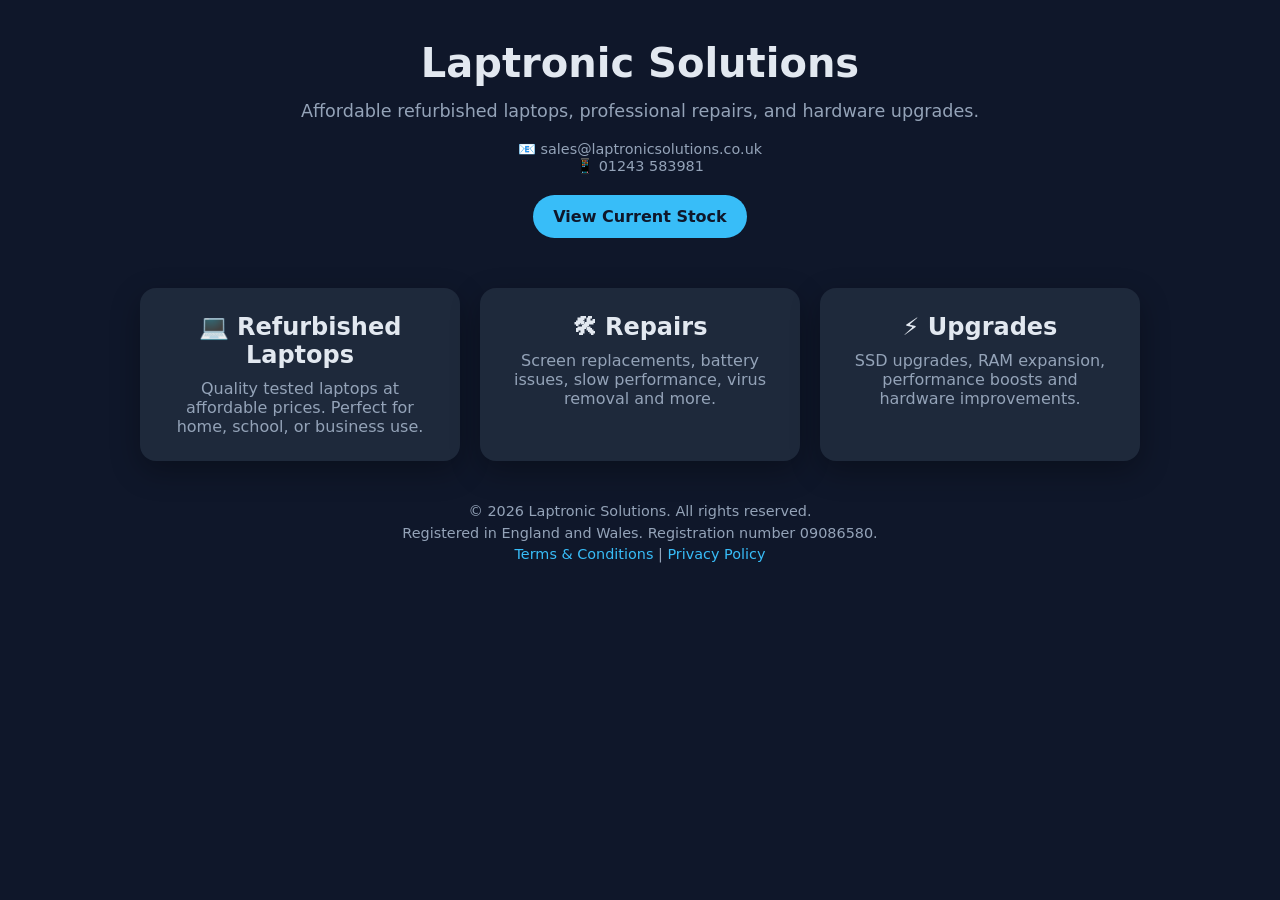
==== index.html @ da75b910 "Update index.html" ====
<!DOCTYPE html>
<html lang="en">
<head>
    <meta charset="UTF-8">
    <meta name="viewport" content="width=device-width, initial-scale=1.0">
    <title>Laptronic Solutions – Quality laptops, repairs & upgrades</title>
    <link rel="stylesheet" href="./main.css"/>
</head>

<body>

    <div class="container">
    
        <!-- HERO -->
        <section class="hero">
            <h1>Laptronic Solutions</h1>
            <p class="tagline">
                Affordable refurbished laptops, professional repairs, and hardware upgrades.
            </p>
    
            <div class="contact">
                📧 sales@laptronicsolutions.co.uk<br>
                📱 01243 583981
                
            </div>
            <a href="stock.html" class="cta">View Current Stock</a>
        </section>
    
        <!-- SERVICES -->
        <section class="services">
    
            <a href="refurbished.html" class="service-card">
                <h2>💻 Refurbished Laptops</h2>
                <p>Quality tested laptops at affordable prices. Perfect for home, school, or business use.</p>
            </a>
    
            <a href="repairs.html" class="service-card">
                <h2>🛠 Repairs</h2>
                <p>Screen replacements, battery issues, slow performance, virus removal and more.</p>
            </a>
    
            <a href="upgrades.html" class="service-card">
                <h2>⚡ Upgrades</h2>
                <p>SSD upgrades, RAM expansion, performance boosts and hardware improvements.</p>
            </a>
    
        </section>
    
        <footer style="font-size:0.9em; text-align:center; margin-top:40px; line-height:1.5;">
        <p>
            © 2026 Laptronic Solutions. All rights reserved.<br>
            Registered in England and Wales. Registration number 09086580.
        </p>
        <p>
            <a href="./terms.html">Terms & Conditions</a> | 
            <a href="./privacy.html">Privacy Policy</a>
        </p>
        </footer>
    
    </div>

</body>
</html>
---- main.css ----
/* ========================================
   VARIABLES
======================================== */

:root {
    --bg: #0f172a;
    --card: #1e293b;
    --accent: #38bdf8;
    --text: #e2e8f0;
    --muted: #94a3b8;
}

/* ========================================
   RESET / BASE
======================================== */

* {
    box-sizing: border-box;
    margin: 0;
    padding: 0;
    font-family: system-ui, -apple-system, Segoe UI, Roboto, sans-serif;
}

body {
    background: var(--bg);
    color: var(--text);
    padding: 20px;
    min-height: 100vh;
}

img {
    max-width: 100%;
    border-radius: 10px;
}

/* Remove bullets from lists */
ul, ol {
    list-style: none;
    padding-left: 0; /* remove default indentation */
    margin-left: 0;
}

/* ========================================
   GENERAL LAYOUT
======================================== */

.container {
    max-width: 1000px;
    margin: auto;
    width: 100%;
}

footer {
    margin-top: 40px;
    font-size: 0.85rem;
    color: var(--muted);
}

/* ========================================
   HERO SECTION (Homepage)
======================================== */

.hero {
    margin-bottom: 50px;
    text-align: center;
}

.hero h1 {
    font-size: 2.5rem;
    margin-bottom: 15px;
}

.tagline {
    color: var(--muted);
    margin-bottom: 20px;
    font-size: 1.1rem;
}

.contact {
    font-size: 0.9rem;
    color: var(--muted);
}

/* ========================================
   BADGES / BUTTONS
======================================== */

.badge {
    display: inline-block;
    background: var(--accent);
    color: #0f172a;
    padding: 8px 14px;
    border-radius: 999px;
    font-weight: 600;
    font-size: 0.9rem;
}

.cta {
    display: inline-block;
    margin-top: 20px;
    background: var(--accent);
    color: #0f172a;
    padding: 12px 20px;
    border-radius: 999px;
    font-weight: 600;
    text-decoration: none;
    transition: 0.2s ease;
}

.cta:hover {
    opacity: 0.85;
}

/* ========================================
   SERVICE CARDS (Homepage)
======================================== */

.services {
    display: grid;
    gap: 20px;
}

.service-card {
    display: block;
    background: var(--card);
    padding: 25px;
    border-radius: 16px;
    text-align: center;
    box-shadow: 0 10px 30px rgba(0,0,0,0.3);
    text-decoration: none;
    color: var(--text);
    transition: 0.2s ease;
}

.service-card:hover {
    transform: translateY(-4px);
    box-shadow: 0 15px 35px rgba(0,0,0,0.4);
}

.service-card h2 {
    margin-bottom: 10px;
}

.service-card p {
    color: var(--muted);
}

/* ========================================
   CATALOG PAGE
======================================== */

.products {
    display: grid;
    gap: 20px;
    grid-template-columns: repeat(auto-fit, minmax(220px, 1fr));
}

.product-card {
    display: block;
    background: var(--card);
    padding: 15px;
    border-radius: 12px;
    text-decoration: none;
    color: var(--text);
}

.product-card img {
    border-radius: 8px;
    margin-bottom: 10px;
}

.price {
    font-size: 1.4rem;
    font-weight: bold;
    margin-top: 10px;
}

/* ========================================
   PRODUCT DETAIL PAGE
======================================== */

.product-page {
    max-width: 900px;
    margin: auto;
    padding: 40px 20px;
}

.specs {
    margin-top: 20px;
    background: var(--card);
    padding: 15px;
    border-radius: 10px;
}

/* ========================================
   INFO PAGES
======================================== */

.info-page {
    max-width: 900px;
    margin: auto;
    line-height: 1.6;
}

.info-page h1 {
    margin-bottom: 10px;
}

.info-page h2 {
    margin-top: 25px;
}

.info-page p {
    margin: 10px 0;
}

/* ========================================
   LINKS
======================================== */

a {
    color: var(--accent);
    text-decoration: none;
}

/* ========================================
   DESKTOP ENHANCEMENTS
======================================== */

@media (min-width: 768px) {

    .services {
        grid-template-columns: repeat(3, 1fr);
    }

    body {
        padding: 40px;
    }
}
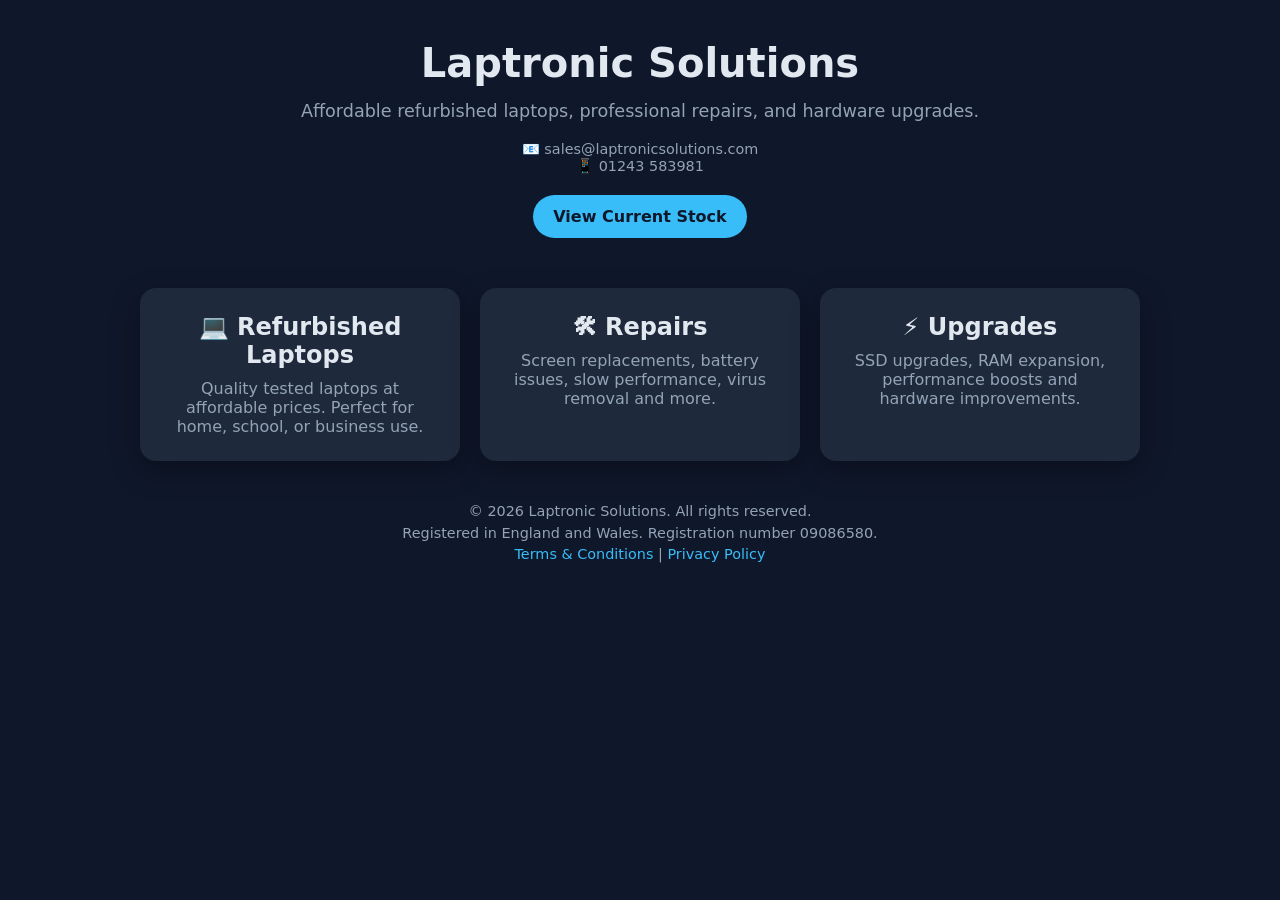
==== commit 4dcb4cd7: "Update index.html" ====
--- a/index.html
+++ b/index.html
@@ -19,7 +19,7 @@
             </p>
     
             <div class="contact">
-                📧 sales@laptronicsolutions.co.uk<br>
+                📧 sales@laptronicsolutions.com<br>
                 📱 01243 583981
                 
             </div>
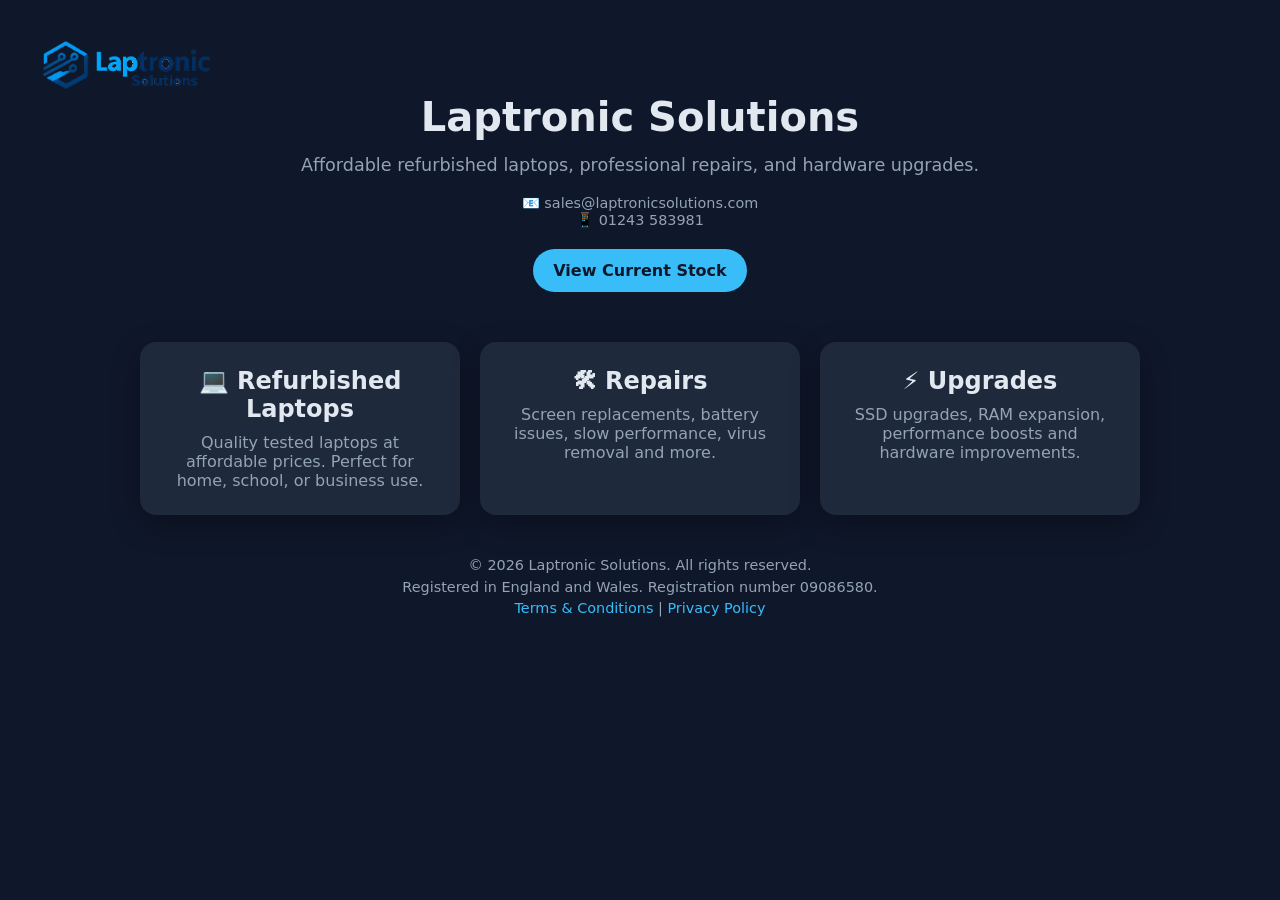
==== commit c9ee6077: "Update index.html" ====
--- a/index.html
+++ b/index.html
@@ -7,8 +7,14 @@
     <link rel="stylesheet" href="./main.css"/>
 </head>
 
-<body>
-
+    <body>
+    <header>
+      <a href="./index.html">
+        <img src="images/laptronics-logo.webp" 
+             alt="Laptronic Solutions" 
+             style="height:50px; width:auto;">
+      </a>
+    </header>
     <div class="container">
     
         <!-- HERO -->
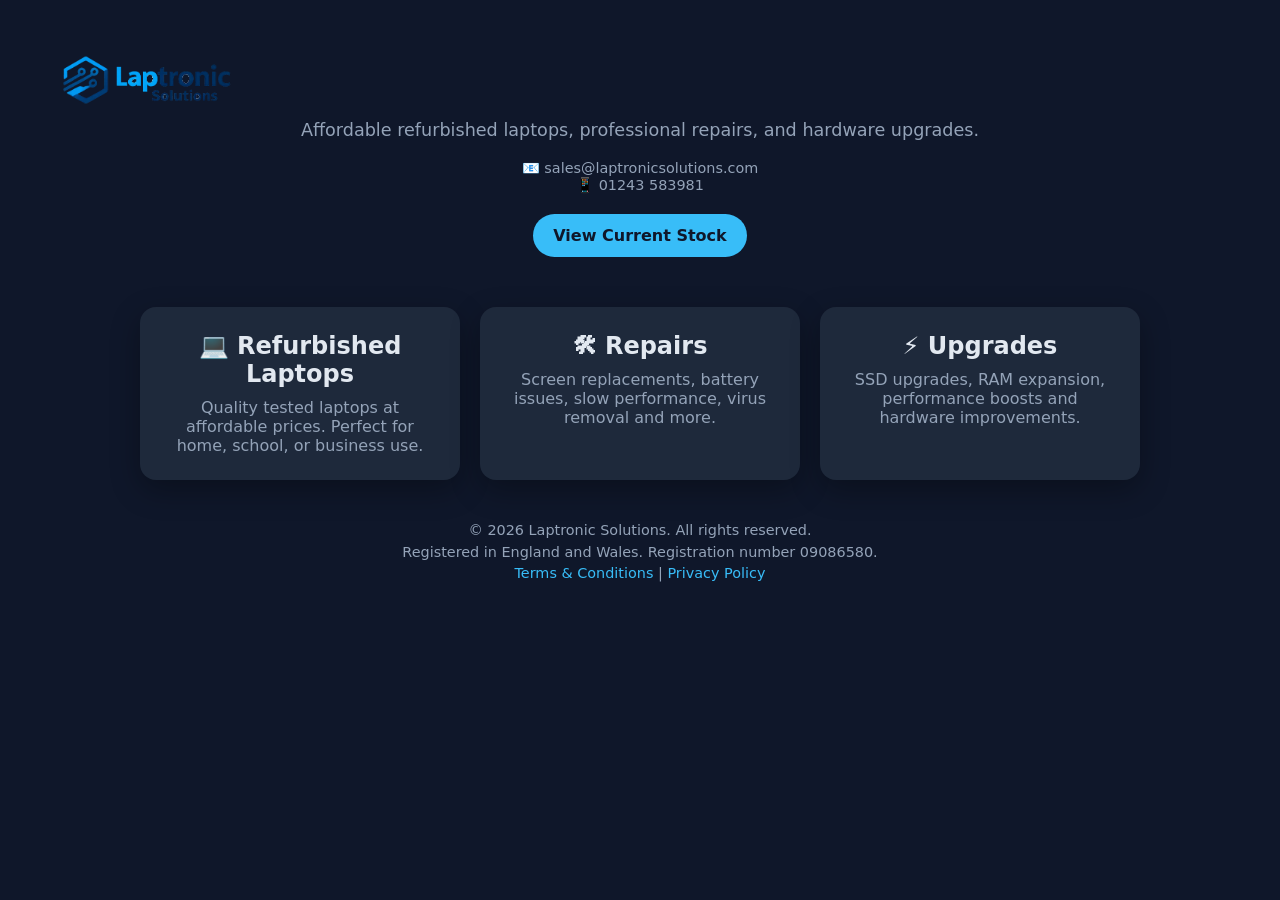
==== commit cb46c165: "Update index.html" ====
--- a/index.html
+++ b/index.html
@@ -19,7 +19,6 @@
     
         <!-- HERO -->
         <section class="hero">
-            <h1>Laptronic Solutions</h1>
             <p class="tagline">
                 Affordable refurbished laptops, professional repairs, and hardware upgrades.
             </p>
--- a/main.css
+++ b/main.css
@@ -43,6 +43,14 @@
 /* ========================================
    GENERAL LAYOUT
 ======================================== */
+header {
+    padding: 15px 20px;
+    background: #0f172a; /* or your page header color */
+}
+
+header img {
+    display: block;
+}
 
 .container {
     max-width: 1000px;
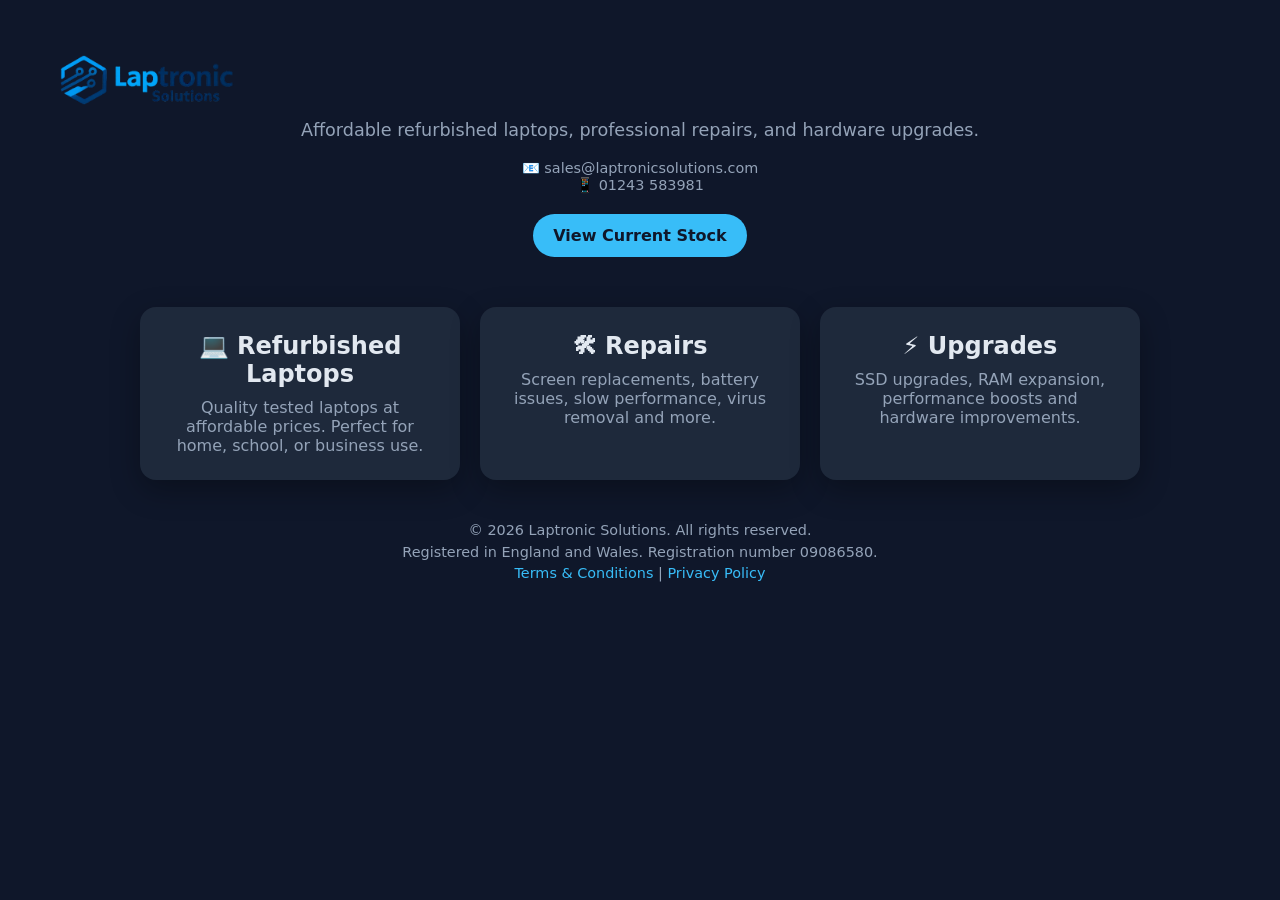
==== commit d8602870: "Update index.html" ====
--- a/index.html
+++ b/index.html
@@ -12,7 +12,8 @@
       <a href="./index.html">
         <img src="images/laptronics-logo.webp" 
              alt="Laptronic Solutions" 
-             style="height:50px; width:auto;">
+             style="height:50px; width:auto;"
+            class="logo-home">
       </a>
     </header>
     <div class="container">
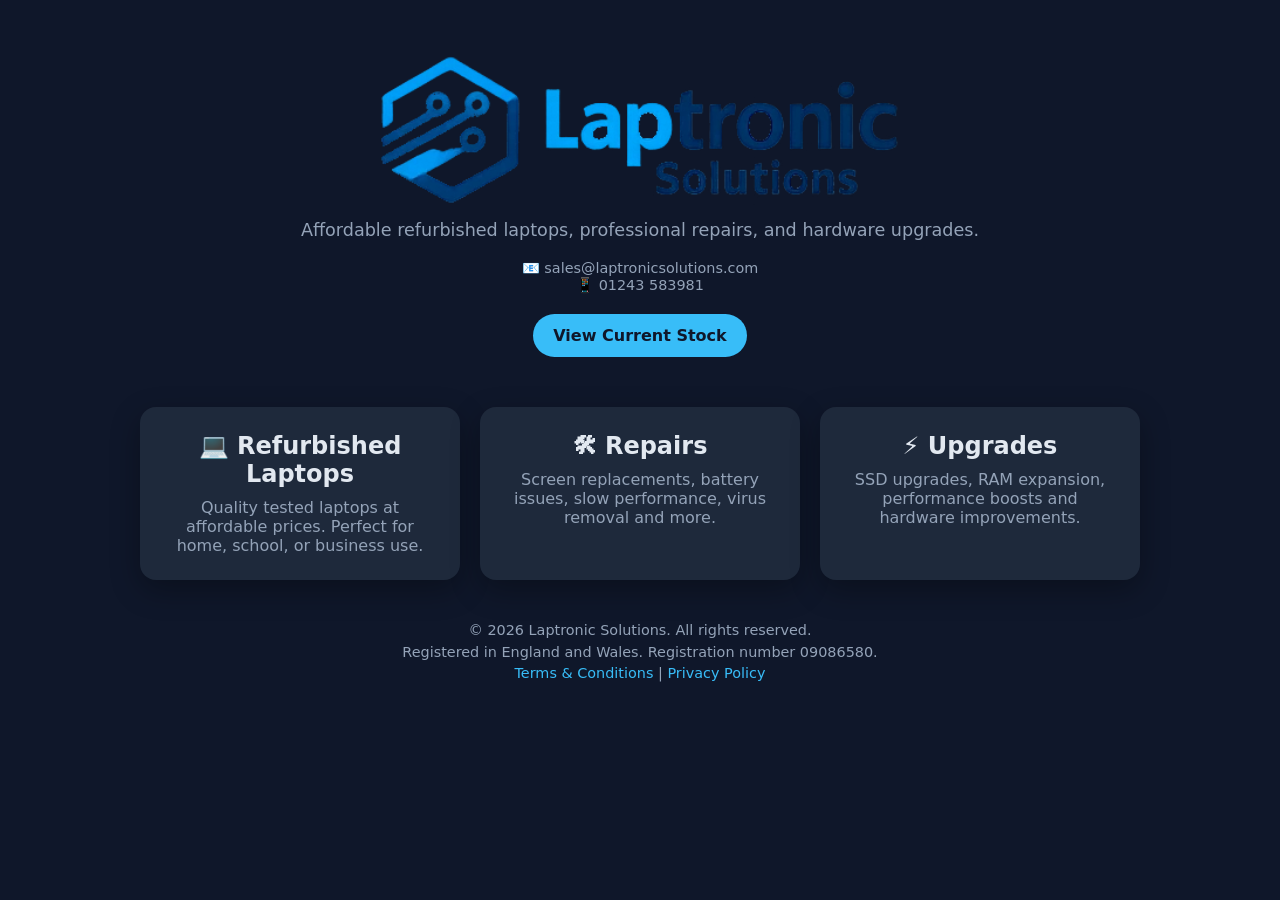
==== commit 6dedb688: "Update index.html" ====
--- a/index.html
+++ b/index.html
@@ -12,7 +12,7 @@
       <a href="./index.html">
         <img src="images/laptronics-logo.webp" 
              alt="Laptronic Solutions" 
-             style="height:50px; width:auto;"
+             style="height:150px; width:auto;"
             class="logo-home">
       </a>
     </header>
--- a/main.css
+++ b/main.css
@@ -50,6 +50,13 @@
 
 header img {
     display: block;
+}
+
+.logo-home {
+    display: block;
+    margin: 0 auto;
+    height: 80px; /* or whatever size you prefer */
+    width: auto;
 }
 
 .container {
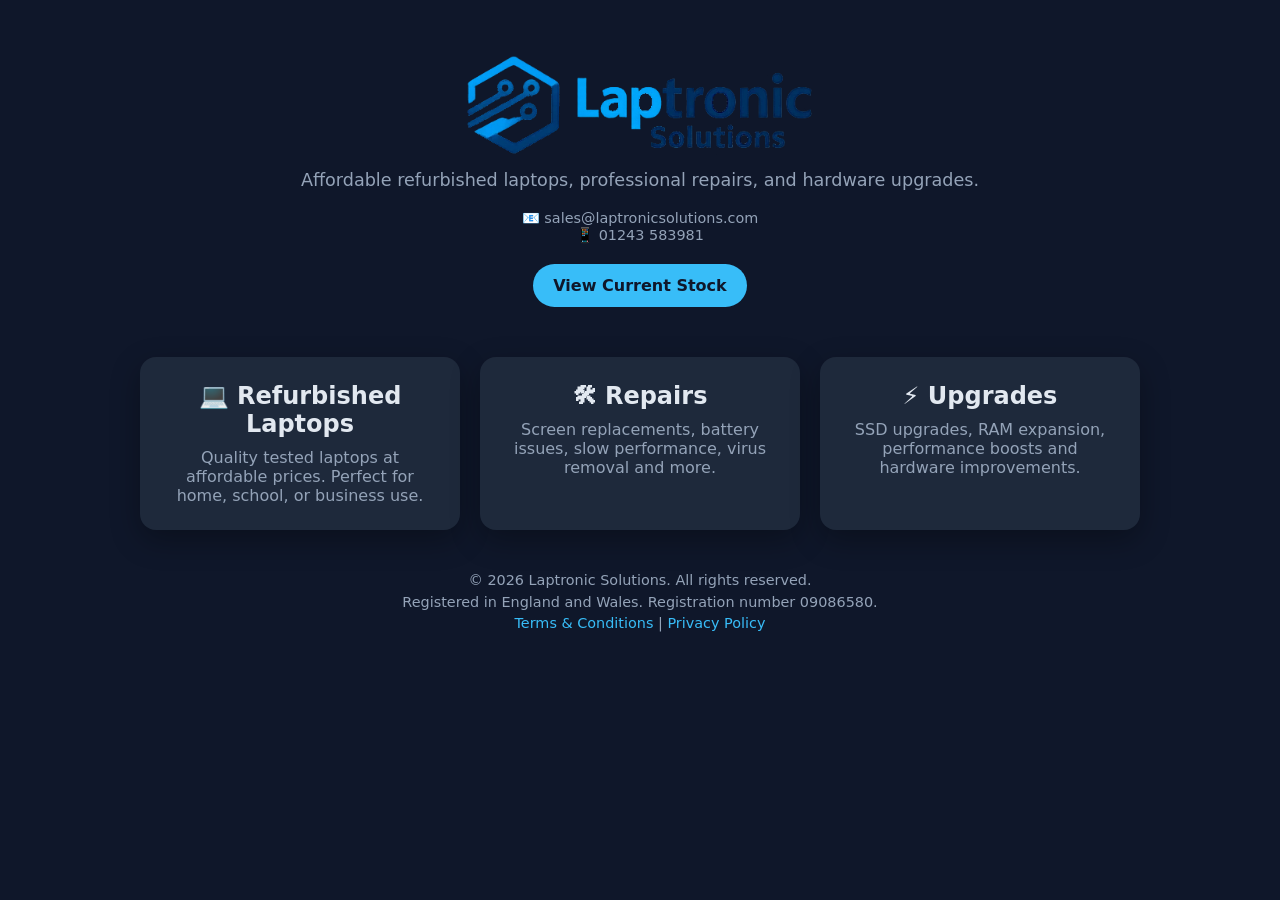
==== commit 3a7b8e04: "Update index.html" ====
--- a/index.html
+++ b/index.html
@@ -12,7 +12,7 @@
       <a href="./index.html">
         <img src="images/laptronics-logo.webp" 
              alt="Laptronic Solutions" 
-             style="height:150px; width:auto;"
+             style="height:100px; width:auto;"
             class="logo-home">
       </a>
     </header>
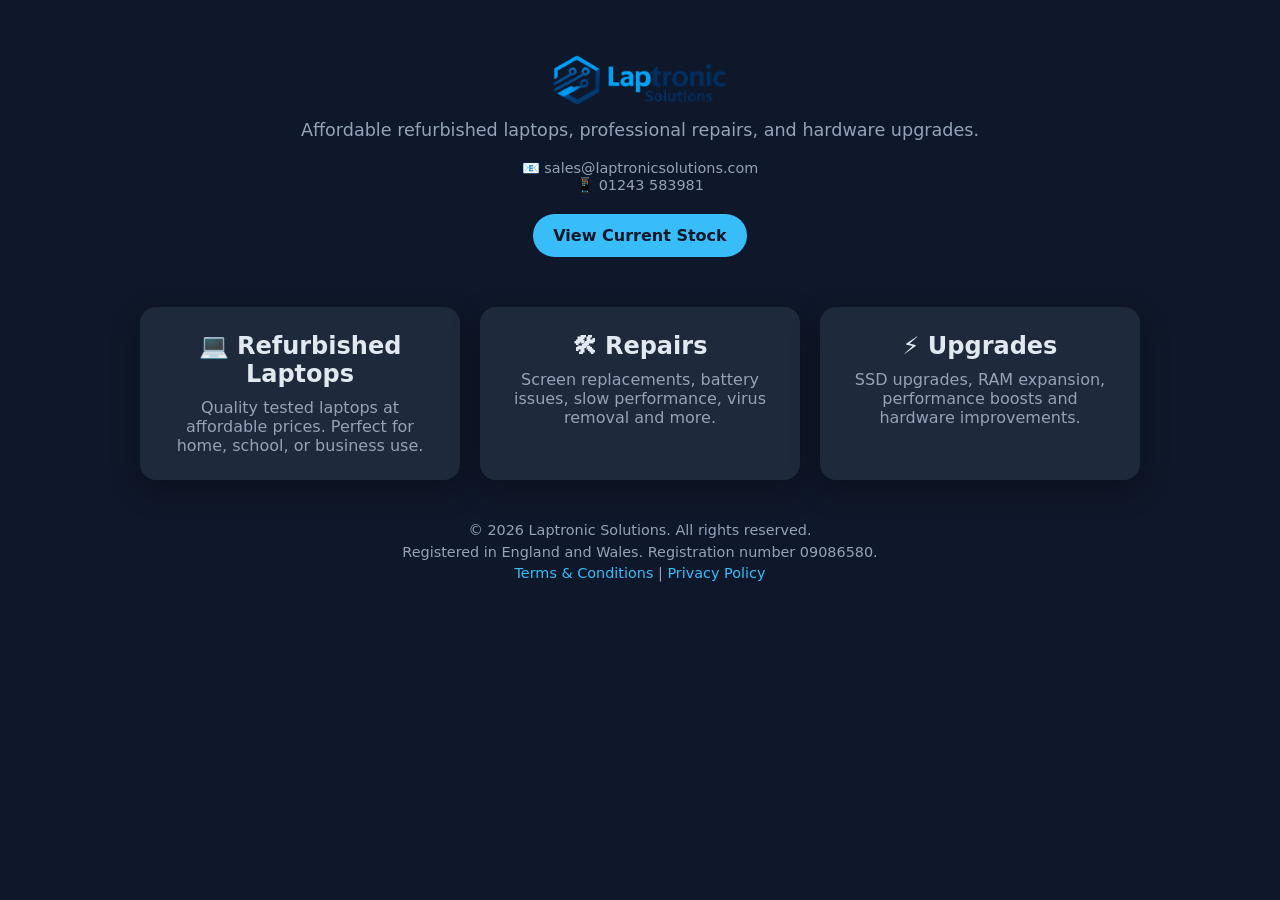
==== commit 3783f091: "Update index.html" ====
--- a/index.html
+++ b/index.html
@@ -12,7 +12,7 @@
       <a href="./index.html">
         <img src="images/laptronics-logo.webp" 
              alt="Laptronic Solutions" 
-             style="height:100px; width:auto;"
+             style="height:50px; width:auto;"
             class="logo-home">
       </a>
     </header>
